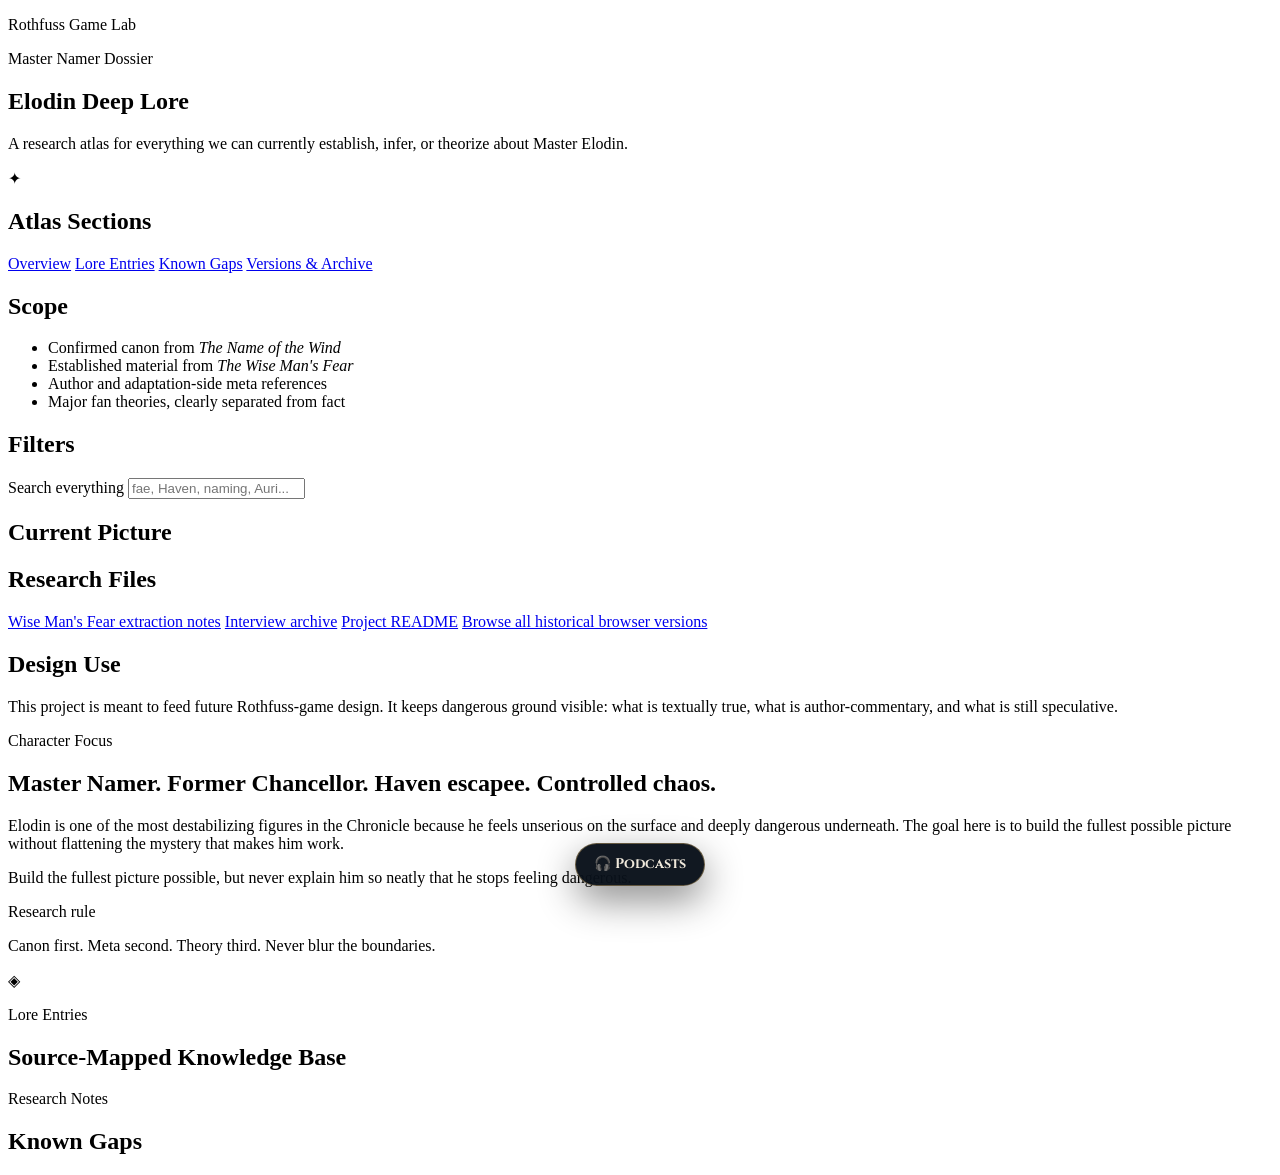
==== index.html @ f9a2e982 "feat: link site to Parris Network" ====
<!doctype html>
<html lang="en">
  <head>
    <meta charset="UTF-8" />
    <meta name="viewport" content="width=device-width, initial-scale=1.0" />
    <title>Elodin Deep Lore</title>
    <link rel="preconnect" href="https://fonts.googleapis.com" />
    <link rel="preconnect" href="https://fonts.gstatic.com" crossorigin />
    <link
      href="https://fonts.googleapis.com/css2?family=Cinzel:wght@400;500;600;700&family=Cinzel+Decorative:wght@700&family=Crimson+Pro:wght@300;400;500;600&display=swap"
      rel="stylesheet"
    />
    <link rel="stylesheet" href="./styles.css" />
    <link rel="stylesheet" href="./podcast-dialog.css?v=3" />
  </head>
  <body>
    <div class="sky-layer" aria-hidden="true"></div>
    <div class="wind-layer" aria-hidden="true"></div>
    <div class="page-shell">
      <aside class="sidebar">
        <div class="brand-block">
          <p class="eyebrow">Rothfuss Game Lab</p>
          <p class="runic-tag">Master Namer Dossier</p>
          <h1>Elodin Deep Lore</h1>
          <p class="lede">
            A research atlas for everything we can currently establish, infer, or theorize about
            Master Elodin.
          </p>
          <div class="brand-divider" aria-hidden="true">
            <span>✦</span>
          </div>
        </div>

        <nav class="panel section-nav">
          <h2>Atlas Sections</h2>
          <div class="nav-links">
            <a href="#hero">Overview</a>
            <a href="#entries">Lore Entries</a>
            <a href="#gaps">Known Gaps</a>
            <a href="./versions.html">Versions & Archive</a>
          </div>
        </nav>

        <section class="panel">
          <h2>Scope</h2>
          <ul class="compact-list">
            <li>Confirmed canon from <em>The Name of the Wind</em></li>
            <li>Established material from <em>The Wise Man's Fear</em></li>
            <li>Author and adaptation-side meta references</li>
            <li>Major fan theories, clearly separated from fact</li>
          </ul>
        </section>

        <section class="panel">
          <h2>Filters</h2>
          <div class="search-stack">
            <label for="searchBox">Search everything</label>
            <input id="searchBox" type="search" placeholder="fae, Haven, naming, Auri..." />
          </div>
          <div class="chip-row" id="categoryChips"></div>
          <div class="chip-row" id="evidenceChips"></div>
        </section>

        <section class="panel stats-panel">
          <h2>Current Picture</h2>
          <div class="stat-grid" id="statGrid"></div>
        </section>

        <section class="panel">
          <h2>Research Files</h2>
          <div class="research-links">
            <a href="./research/wmf-elodin-extraction.md">Wise Man's Fear extraction notes</a>
            <a href="./research/interview-archive.md">Interview archive</a>
            <a href="./README.md">Project README</a>
            <a href="./versions.html">Browse all historical browser versions</a>
          </div>
        </section>

        <section class="panel">
          <h2>Design Use</h2>
          <p>
            This project is meant to feed future Rothfuss-game design. It keeps dangerous ground
            visible: what is textually true, what is author-commentary, and what is still
            speculative.
          </p>
        </section>
      </aside>

      <main class="main-content">
        <section class="hero-card" id="hero">
          <div class="hero-copy">
            <p class="eyebrow">Character Focus</p>
            <h2>Master Namer. Former Chancellor. Haven escapee. Controlled chaos.</h2>
            <p>
              Elodin is one of the most destabilizing figures in the Chronicle because he feels
              unserious on the surface and deeply dangerous underneath. The goal here is to build
              the fullest possible picture without flattening the mystery that makes him work.
            </p>
            <div class="hero-quote">
              <p>
                Build the fullest picture possible, but never explain him so neatly that he stops
                feeling dangerous.
              </p>
            </div>
          </div>
          <div class="hero-note">
            <p class="mini-label">Research rule</p>
            <p>Canon first. Meta second. Theory third. Never blur the boundaries.</p>
            <div class="hero-sigil" aria-hidden="true">◈</div>
          </div>
        </section>

        <section class="summary-grid" id="summaryGrid"></section>

        <section class="section-block" id="entries">
          <div class="section-heading">
            <p class="eyebrow">Lore Entries</p>
            <h2>Source-Mapped Knowledge Base</h2>
          </div>
          <div class="entry-list" id="entryList"></div>
        </section>

        <section class="section-block" id="gaps">
          <div class="section-heading">
            <p class="eyebrow">Research Notes</p>
            <h2>Known Gaps</h2>
          </div>
          <div class="notes-grid" id="gapList"></div>
        </section>
      </main>
    </div>

    <button
      id="elodin-podcast-launcher"
      type="button"
      aria-expanded="false"
      aria-controls="elodin-podcast-dialog"
      aria-label="Open fantasy storytelling podcasts"
    >🎧 Podcasts</button>

    <dialog id="elodin-podcast-dialog" aria-label="Elodin Deep Lore podcast player">
      <div class="elodin-podcast-card">
        <div class="elodin-podcast-head">
          <div>
            <p class="elodin-podcast-kicker">Elodin Deep Lore · fantasy & storytelling</p>
            <h2 class="elodin-podcast-title" data-podcast-title></h2>
            <p class="elodin-podcast-meta" data-podcast-meta></p>
          </div>
          <button class="elodin-podcast-close" type="button" data-podcast-close aria-label="Minimise podcast player">×</button>
        </div>
        <iframe
          class="elodin-podcast-frame"
          data-podcast-frame
          title="Spotify podcast episode"
          loading="lazy"
          allow="autoplay; clipboard-write; encrypted-media; fullscreen; picture-in-picture"
        ></iframe>
        <div class="elodin-podcast-actions">
          <button class="elodin-podcast-action" type="button" data-podcast-different>✦ Different podcast</button>
          <a class="elodin-podcast-link" data-podcast-spotify target="_blank" rel="noopener noreferrer">Open in Spotify ↗</a>
        </div>
        <p class="elodin-podcast-note">
          Independent 25-episode fantasy, literature and storytelling bank stored inside Elodin Deep Lore. No JoshHub runtime is required.
        </p>
      </div>
    </dialog>

    <script id="elodin-podcast-data" type="application/json">
      [
        {"id":"42vmiZTrdB9cbDAKCQmBVv","audio":"https://www.podtrac.com/pts/redirect.mp3/pdst.fm/e/tracking.swap.fm/track/YfZO4tERxneauNcW9Fgn/mgln.ai/e/211/traffic.megaphone.fm/ARML3527953865.mp3?updated=1776957116","title":"Some people read the Great Books, so why not me?","show":"What Should I Read Next?","tags":["classics","reading life"]},
        {"id":"6DG2G9aOJSAZOckuAdL9cL","audio":"https://www.podtrac.com/pts/redirect.mp3/pdst.fm/e/tracking.swap.fm/track/YfZO4tERxneauNcW9Fgn/mgln.ai/e/211/traffic.megaphone.fm/ARML2277725495.mp3?updated=1756993240","title":"Books that take you on an epic journey","show":"What Should I Read Next?","tags":["epic fiction","storytelling"]},
        {"id":"7FJHnyErjecA5On4cxIZ8h","audio":"https://www.podtrac.com/pts/redirect.mp3/pdst.fm/e/tracking.swap.fm/track/YfZO4tERxneauNcW9Fgn/mgln.ai/e/211/traffic.megaphone.fm/ARML4453317106.mp3?updated=1743442000","title":"Literary + Genre = match made in heaven","show":"What Should I Read Next?","tags":["genre fiction","literary craft"]},
        {"id":"072R11KrKRs0QcEldw3Rwn","audio":"https://www.podtrac.com/pts/redirect.mp3/pdst.fm/e/tracking.swap.fm/track/YfZO4tERxneauNcW9Fgn/mgln.ai/e/211/traffic.megaphone.fm/ARML5456498907.mp3?updated=1770249324","title":"Maggie O’Farrell on writing for the page and screen","show":"What Should I Read Next?","tags":["author interview","writing"]},
        {"id":"7jXop7oRhTw2rePFx5lbc7","title":"Marian Keyes","show":"The Queen's Reading Room Podcast","tags":["author interview","reading life"]},
        {"id":"7nPsc3tZBjBnmaZ6XmsDOu","title":"Sir Ian Rankin","show":"The Queen's Reading Room Podcast","tags":["author interview","character craft"]},
        {"id":"6J01OMXw25v3WV9eExrBvK","title":"Peter James","show":"The Queen's Reading Room Podcast","tags":["author interview","story craft"]},
        {"id":"5V7fOaMGYVjaV3YoBPSX3f","audio":"http://open.live.bbc.co.uk/mediaselector/6/redir/version/2.0/mediaset/audio-nondrm-download-rss/proto/http/vpid/p0ntdcj4.mp3","title":"Daisy Dunn and Andrew Hunter Murray","show":"A Good Read","tags":["book discussion","recommendations"]},
        {"id":"7uXGLwv2fs5NYvxDuapecr","audio":"http://open.live.bbc.co.uk/mediaselector/6/redir/version/2.0/mediaset/audio-nondrm-download-rss/proto/http/vpid/p0mc9qhg.mp3","title":"Julia Shaw and Hayaatun Sillem","show":"A Good Read","tags":["book discussion","ideas"]},
        {"id":"0AHazNQUupIeI6lPLleRf3","title":"Colson Whitehead on The Underground Railroad","show":"The Book Review","tags":["author interview","literary fiction"]},
        {"id":"6zvMpm4FtI8RsglKA2A6wu","title":"The 100 Best Books of the 21st Century","show":"The Book Review","tags":["literature","criticism"]},
        {"id":"0bbF7Dq6bl3g6RXCTtUwUw","title":"Jennifer Egan on A Visit from the Goon Squad","show":"The Book Review / The Interview","tags":["author interview","structure"]},
        {"id":"5unvrsOGsfXIieIhYauAm6","title":"Min Jin Lee on Pachinko","show":"The Book Review","tags":["author interview","worldbuilding"]},
        {"id":"5gR4sNmfVtnWSZZNmkxW0h","audio":"https://traffic.libsyn.com/secure/strongwomen/Strong_Women_-_Maggie_Hudson_Books_v2.mp3?dest-id=2251676","title":"How to Become a Reader of Good Books","show":"Strong Women","tags":["reading habits","literature"]},
        {"id":"2hJ8bVhwhxLURYWWwXScW2","audio":"https://pdst.fm/e/traffic.megaphone.fm/GLT2044830890.mp3?updated=1749249087","title":"Summer books 2025","show":"Backlisted","tags":["book discussion","literature"]},
        {"id":"0MjRBwyjqhzoBdx7pbt1k6","audio":"https://mcdn.podbean.com/mf/web/r88shrj9itttn496/MasteringDungeons_300.mp3","title":"Sirrangia and Worldbuilding Through Campaign Building!","show":"Mastering Dungeons","tags":["worldbuilding","fantasy"]},
        {"id":"18w3nIQBRAFkjpI4rPhu5F","audio":"https://anchor.fm/s/107ad6378/podcast/play/118549943/https%3A%2F%2Fd3ctxlq1ktw2nl.cloudfront.net%2Fstaging%2F2026-3-16%2F422193566-44100-2-b4ff39f9c5277.m4a","title":"From Opera to Encounters: Turning Big Ideas into Playable Reality","show":"How to Be a Better DM","tags":["storytelling","adaptation"]},
        {"id":"3LmSl6bDrX4BhVracbNM1o","audio":"https://anchor.fm/s/107ad6378/podcast/play/106029712/https%3A%2F%2Fd3ctxlq1ktw2nl.cloudfront.net%2Fstaging%2F2025-6-26%2F404590522-44100-2-40d363ea49ab9968.mp3","title":"Diving Deep into Theme, Fate, and Storytelling","show":"How to Be a Better DM","tags":["theme","storytelling"]},
        {"id":"5c3tjkoD1tAIdaYw73kIgL","audio":"https://anchor.fm/s/107ad6378/podcast/play/106029525/https%3A%2F%2Fd3ctxlq1ktw2nl.cloudfront.net%2Fstaging%2F2025-6-26%2F404590397-44100-2-107e8b90d35d4256.mp3","title":"Which D&D Books to Buy","show":"How to Be a Better DM","tags":["fantasy books","game design"]},
        {"id":"7cHG8x46pz4xZQ7pxtwyA7","audio":"https://mcdn.podbean.com/mf/web/xcthxzv3kgmfh4dr/MasteringDungeons_299.mp3","title":"Rise of the Lazy Gamemaster with Mike Shea","show":"Mastering Dungeons","tags":["story craft","game mastering"]},
        {"id":"1kSaSV0iRa3vHo9bVg5Mzh","audio":"https://mcdn.podbean.com/mf/web/nrdddqfijaw6rvkr/MasteringDungeons_293.mp3","title":"Best of Waterdeep: Dungeon of the Mad Mage!","show":"Mastering Dungeons","tags":["fantasy setting","worldbuilding"]},
        {"id":"0Hkf9aaToj0uXNL4d2uFyS","audio":"https://mcdn.podbean.com/mf/web/ff5btwgjsywehmcs/MasteringDungeons_294.mp3","title":"Best of Baldur’s Gate: Descent Into Avernus!","show":"Mastering Dungeons","tags":["fantasy setting","adventure design"]},
        {"id":"1cZMSTNmc97JHiJB3727OS","audio":"https://mcdn.podbean.com/mf/web/5e6kf7dby9cq3u7m/MasteringDungeons_297.mp3","title":"Mystic Arts and Creator Publishing","show":"Mastering Dungeons","tags":["magic","publishing"]},
        {"id":"4OvgnK7wzDYVukjAWaEMS7","audio":"https://mcdn.podbean.com/mf/web/fkc7cssspdzpuqfr/MasteringDungeons_259.mp3","title":"Draw Steel Character Classes, Careers, and Cultures!","show":"Mastering Dungeons","tags":["characters","culture"]},
        {"id":"49VCsy5V4ZWlqeYuwY4pSn","audio":"https://mcdn.podbean.com/mf/web/wwmpn38p4fy26wjf/Mastering_Dungeons_189.mp3","title":"Daggerheart Domains and Actions","show":"Mastering Dungeons","tags":["fantasy systems","worldbuilding"]}
      ]
    </script>

    <script src="./data.js"></script>
    <script src="./app.js"></script>
    <script src="./podcast-dialog.js?v=4" defer></script>
    <script src="https://parris-tech-services.github.io/WhirringWilderness/network/parris-network.js"></script>
</body>
</html>
---- podcast-dialog.css ----
#elodin-podcast-launcher {
  position: fixed;
  left: 50%;
  bottom: max(14px, env(safe-area-inset-bottom));
  transform: translateX(-50%);
  z-index: 2147483000;
  border: 1px solid rgba(215, 176, 106, 0.42);
  border-radius: 999px;
  background: rgba(10, 17, 26, 0.97);
  color: #efe8db;
  padding: 12px 18px;
  font: 700 14px/1.2 "Cinzel", Georgia, serif;
  box-shadow: 0 14px 38px rgba(0, 0, 0, 0.46);
  cursor: pointer;
  touch-action: manipulation;
  white-space: nowrap;
}

#elodin-podcast-launcher[hidden] { display: none !important; }

#elodin-podcast-launcher:focus-visible,
#elodin-podcast-dialog button:focus-visible,
#elodin-podcast-dialog a:focus-visible {
  outline: 3px solid rgba(134, 210, 187, 0.75);
  outline-offset: 3px;
}

#elodin-podcast-dialog {
  position: fixed;
  left: 50%;
  right: auto;
  top: auto;
  bottom: max(10px, env(safe-area-inset-bottom));
  width: min(640px, calc(100vw - 20px));
  max-width: none;
  margin: 0;
  transform: translateX(-50%);
  border: 1px solid rgba(215, 176, 106, 0.42);
  border-radius: 22px;
  padding: 0;
  overflow: hidden;
  background: #0d151f;
  color: #efe8db;
  box-shadow: 0 26px 80px rgba(0, 0, 0, 0.66);
  z-index: 2147483001;
  transition: transform 160ms ease, opacity 160ms ease;
}

/* The dialog intentionally remains open when "closed" so Chromium keeps the
   Spotify iframe alive. It is moved below the viewport instead of display:none. */
#elodin-podcast-dialog.is-minimized {
  transform: translate(-50%, calc(100% + 90px));
  opacity: 0.001;
  pointer-events: none;
}

#elodin-podcast-dialog::backdrop {
  background: transparent;
}

.elodin-podcast-card {
  padding: 16px;
  background:
    linear-gradient(135deg, rgba(141, 145, 214, 0.11), transparent 55%),
    linear-gradient(180deg, rgba(215, 176, 106, 0.08), transparent 70%),
    #0d151f;
  font-family: "Crimson Pro", Georgia, serif;
}

.elodin-podcast-head {
  display: flex;
  align-items: flex-start;
  justify-content: space-between;
  gap: 14px;
  margin-bottom: 12px;
}

.elodin-podcast-kicker {
  margin: 0 0 5px;
  color: #d7b06a;
  font: 700 11px/1.3 "Cinzel", Georgia, serif;
  letter-spacing: 0.12em;
  text-transform: uppercase;
}

.elodin-podcast-title {
  margin: 0;
  color: #efe8db;
  font: 600 17px/1.35 "Cinzel", Georgia, serif;
}

.elodin-podcast-meta {
  margin: 6px 0 0;
  color: #c0c7d1;
  font-size: 13px;
  line-height: 1.4;
}

.elodin-podcast-close {
  width: 42px;
  height: 42px;
  flex: 0 0 42px;
  border: 1px solid rgba(183, 203, 227, 0.24);
  border-radius: 50%;
  background: rgba(255, 255, 255, 0.05);
  color: #efe8db;
  font-size: 24px;
  line-height: 1;
  cursor: pointer;
  touch-action: manipulation;
}

.elodin-podcast-frame {
  display: block;
  width: 100%;
  height: 152px;
  border: 0;
  border-radius: 14px;
  background: #03070b;
}

.elodin-podcast-actions {
  display: flex;
  flex-wrap: wrap;
  gap: 9px;
  margin-top: 11px;
}

.elodin-podcast-action,
.elodin-podcast-link {
  border-radius: 12px;
  padding: 10px 13px;
  font: 700 13px/1.2 "Cinzel", Georgia, serif;
  text-decoration: none;
  cursor: pointer;
  touch-action: manipulation;
}

.elodin-podcast-action {
  border: 1px solid rgba(215, 176, 106, 0.32);
  background: rgba(215, 176, 106, 0.16);
  color: #f5ead5;
}

.elodin-podcast-link {
  display: inline-flex;
  align-items: center;
  border: 1px solid rgba(134, 210, 187, 0.28);
  background: rgba(134, 210, 187, 0.1);
  color: #d8f5ec;
}

.elodin-podcast-note {
  margin: 10px 0 0;
  color: #9da8b6;
  font-size: 12px;
  line-height: 1.45;
}

@media (max-width: 640px) {
  #elodin-podcast-dialog {
    width: calc(100vw - 10px);
    bottom: max(5px, env(safe-area-inset-bottom));
  }

  .elodin-podcast-card { padding: 12px; }
  .elodin-podcast-actions > * {
    flex: 1;
    justify-content: center;
    text-align: center;
  }
}

@media (prefers-reduced-motion: reduce) {
  #elodin-podcast-dialog { transition: none; }
}

.elodin-podcast-audio{display:block;width:100%;margin-top:12px}.elodin-podcast-offline{border:1px solid rgba(215,178,116,.45);border-radius:10px;background:#315c42;color:#fff;padding:9px 12px;font:700 13px/1.2 system-ui,-apple-system,"Segoe UI",sans-serif;cursor:pointer}.elodin-podcast-offline:disabled{opacity:.65;cursor:wait}
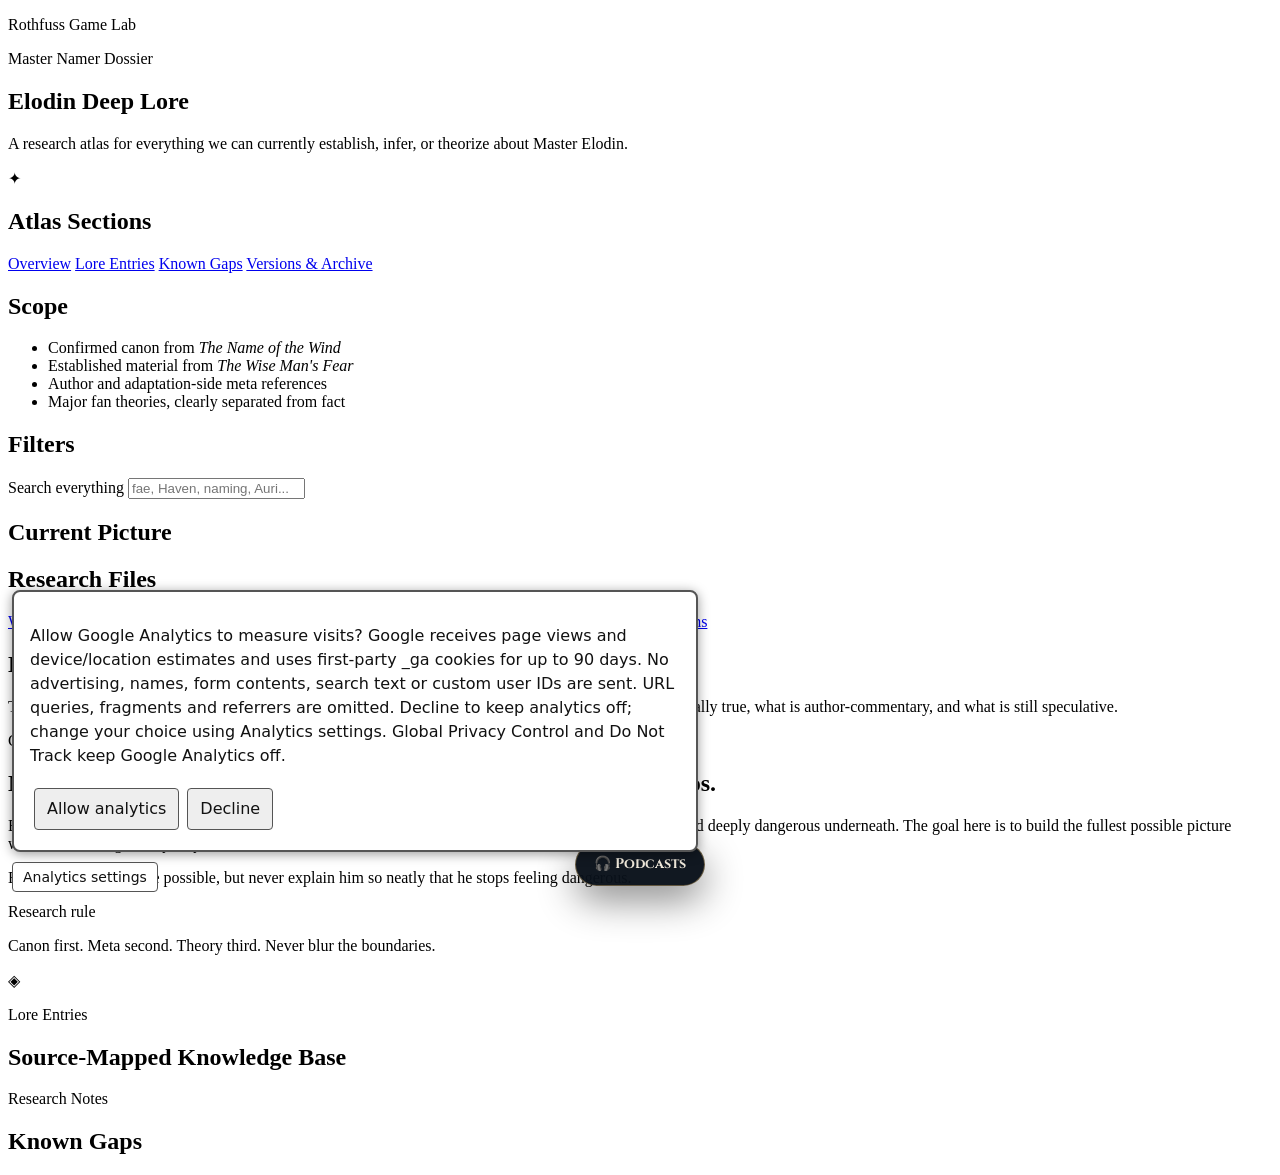
==== commit 63ae5420: "Add opt-in GA4 with privacy controls and remove inactive Umami" ====
--- a/index.html
+++ b/index.html
@@ -1,6 +1,70 @@
 <!doctype html>
 <html lang="en">
   <head>
+<script data-parris-ga4="opt-in">
+/* GA4: explicit opt-in; no advertising, custom events or URL parameters. */
+(() => {
+  if (window.__parrisGA4Consent) return;
+  window.__parrisGA4Consent = true;
+  const id = 'G-LV0CW7PHH0';
+  const key = 'ga4-consent';
+  const blocked = navigator.globalPrivacyControl === true || navigator.doNotTrack === '1' || window.doNotTrack === '1';
+  window['ga-disable-' + id] = true;
+  if (blocked) return;
+  window.dataLayer = window.dataLayer || [];
+  window.gtag = window.gtag || function () { window.dataLayer.push(arguments); };
+  const consent = value => ({analytics_storage:value, ad_storage:'denied', ad_user_data:'denied', ad_personalization:'denied'});
+  window.gtag('consent', 'default', consent('denied'));
+  let loaded = false;
+  let panel;
+  const safePage = () => ({page_location:location.origin + location.pathname, page_referrer:'', page_title:'ElodinDeepLore'});
+  function choose(choice) {
+    try { localStorage.setItem(key, choice); } catch { /* Choice still applies to this page. */ }
+    const allowed = choice === 'granted';
+    window['ga-disable-' + id] = !allowed;
+    window.gtag('consent', 'update', consent(allowed ? 'granted' : 'denied'));
+    if (panel) panel.hidden = true;
+    if (!allowed || loaded) return;
+    loaded = true;
+    window.gtag('set', {...safePage(), allow_google_signals:false, allow_ad_personalization_signals:false, url_passthrough:false});
+    window.gtag('js', new Date());
+    window.gtag('config', id, {...safePage(), cookie_expires:7776000, cookie_update:false, allow_google_signals:false, allow_ad_personalization_signals:false});
+    const script = document.createElement('script');
+    script.async = true;
+    script.referrerPolicy = 'no-referrer';
+    script.src = 'https://www.googletagmanager.com/gtag/js?id=' + id;
+    document.head.appendChild(script);
+  }
+  function setup() {
+    panel = document.createElement('aside');
+    panel.setAttribute('role', 'dialog');
+    panel.setAttribute('aria-label', 'Analytics and privacy');
+    panel.style.cssText = 'position:fixed;bottom:48px;left:12px;right:12px;max-width:650px;padding:16px;background:#fff;color:#111;border:2px solid #555;border-radius:8px;z-index:2147483647;font:16px/1.5 system-ui;box-shadow:0 2px 12px #0006';
+    const text = document.createElement('p');
+    text.textContent = 'Allow Google Analytics to measure visits? Google receives page views and device/location estimates and uses first-party _ga cookies for up to 90 days. No advertising, names, form contents, search text or custom user IDs are sent. URL queries, fragments and referrers are omitted. Decline to keep analytics off; change your choice using Analytics settings. Global Privacy Control and Do Not Track keep Google Analytics off.';
+    panel.appendChild(text);
+    for (const [label, value] of [['Allow analytics', 'granted'], ['Decline', 'denied']]) {
+      const button = document.createElement('button');
+      button.type = 'button'; button.textContent = label;
+      button.style.cssText = 'margin:4px;padding:8px 12px;background:#eee;color:#111;border:1px solid #555;border-radius:4px;font:inherit;cursor:pointer';
+      button.addEventListener('click', () => choose(value));
+      panel.appendChild(button);
+    }
+    const settings = document.createElement('button');
+    settings.type = 'button'; settings.textContent = 'Analytics settings';
+    settings.style.cssText = 'position:fixed;bottom:8px;left:12px;z-index:2147483646;padding:6px 10px;background:#fff;color:#111;border:1px solid #555;border-radius:4px;font:14px system-ui;cursor:pointer';
+    settings.addEventListener('click', () => {panel.hidden = false; panel.querySelector('button').focus();});
+    document.body.appendChild(panel);
+    document.body.appendChild(settings);
+    let saved;
+    try { saved = localStorage.getItem(key); } catch { /* Ask again without storage. */ }
+    if (saved === 'granted' || saved === 'denied') choose(saved);
+  }
+  if (document.readyState === 'loading') document.addEventListener('DOMContentLoaded', setup, {once:true});
+  else setup();
+})();
+</script>
+
     <meta charset="UTF-8" />
     <meta name="viewport" content="width=device-width, initial-scale=1.0" />
     <title>Elodin Deep Lore</title>
@@ -198,6 +262,6 @@
     <script src="./data.js"></script>
     <script src="./app.js"></script>
     <script src="./podcast-dialog.js?v=4" defer></script>
-    <script src="https://parris-tech-services.github.io/WhirringWilderness/network/parris-network.js"></script>
+    <script src="https://parris-tech-services.github.io/WhirringWilderness/network/parris-network.js?v=2.1"></script>
 </body>
 </html>
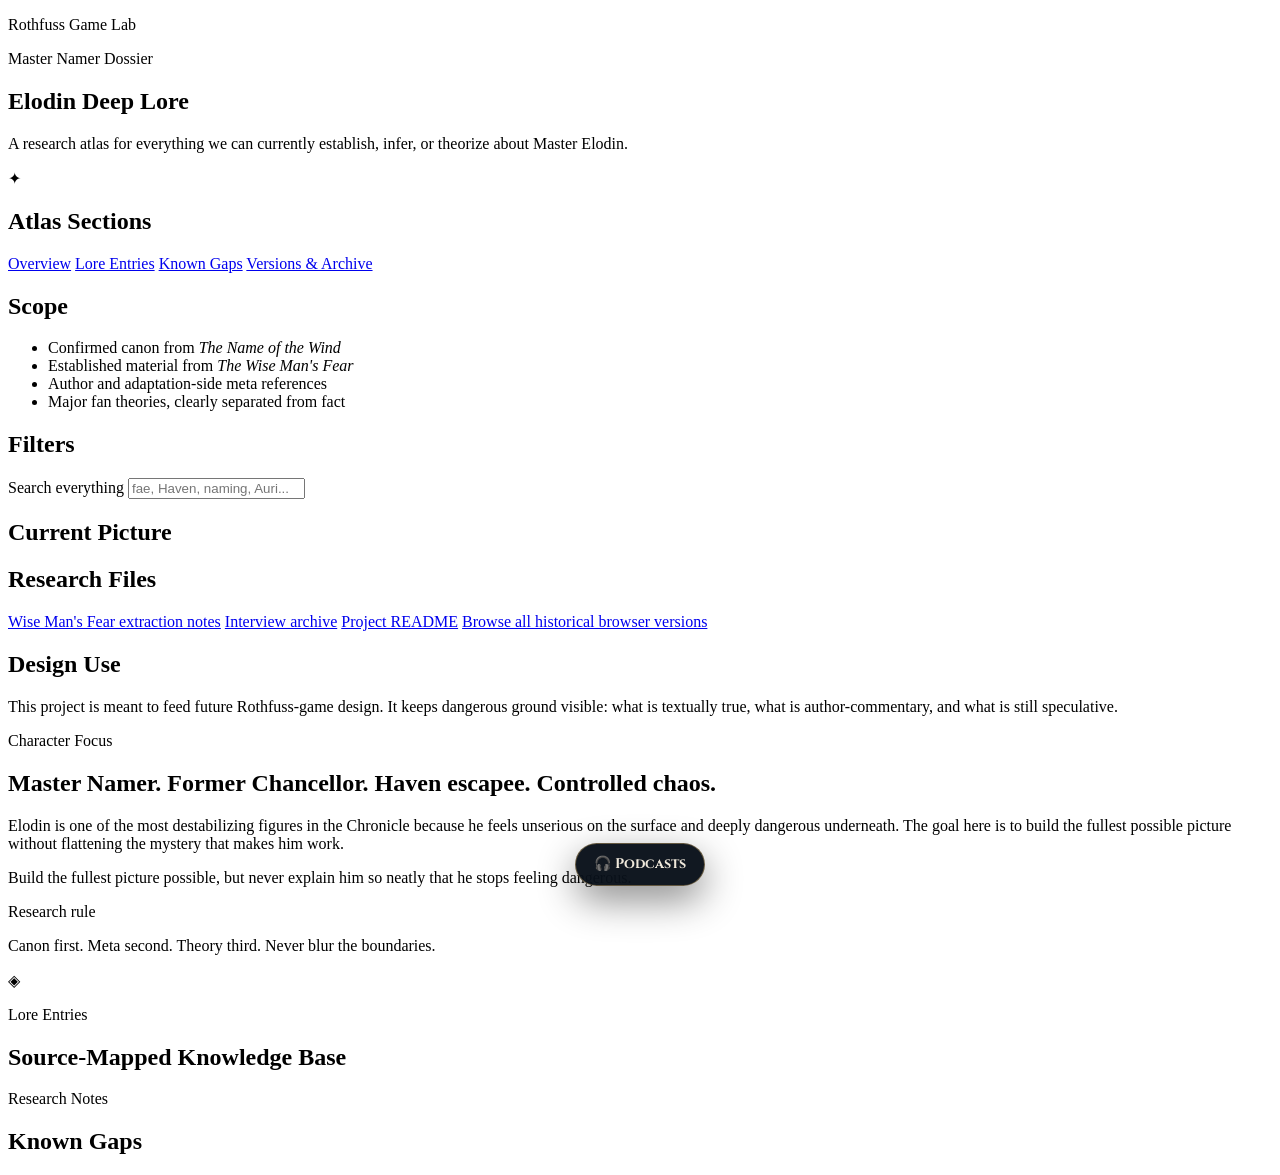
==== commit 62ed2cc7: "Replace GA4 with verifiable consent-based Parris Analytics" ====
--- a/index.html
+++ b/index.html
@@ -1,69 +1,7 @@
 <!doctype html>
 <html lang="en">
   <head>
-<script data-parris-ga4="opt-in">
-/* GA4: explicit opt-in; no advertising, custom events or URL parameters. */
-(() => {
-  if (window.__parrisGA4Consent) return;
-  window.__parrisGA4Consent = true;
-  const id = 'G-LV0CW7PHH0';
-  const key = 'ga4-consent';
-  const blocked = navigator.globalPrivacyControl === true || navigator.doNotTrack === '1' || window.doNotTrack === '1';
-  window['ga-disable-' + id] = true;
-  if (blocked) return;
-  window.dataLayer = window.dataLayer || [];
-  window.gtag = window.gtag || function () { window.dataLayer.push(arguments); };
-  const consent = value => ({analytics_storage:value, ad_storage:'denied', ad_user_data:'denied', ad_personalization:'denied'});
-  window.gtag('consent', 'default', consent('denied'));
-  let loaded = false;
-  let panel;
-  const safePage = () => ({page_location:location.origin + location.pathname, page_referrer:'', page_title:'ElodinDeepLore'});
-  function choose(choice) {
-    try { localStorage.setItem(key, choice); } catch { /* Choice still applies to this page. */ }
-    const allowed = choice === 'granted';
-    window['ga-disable-' + id] = !allowed;
-    window.gtag('consent', 'update', consent(allowed ? 'granted' : 'denied'));
-    if (panel) panel.hidden = true;
-    if (!allowed || loaded) return;
-    loaded = true;
-    window.gtag('set', {...safePage(), allow_google_signals:false, allow_ad_personalization_signals:false, url_passthrough:false});
-    window.gtag('js', new Date());
-    window.gtag('config', id, {...safePage(), cookie_expires:7776000, cookie_update:false, allow_google_signals:false, allow_ad_personalization_signals:false});
-    const script = document.createElement('script');
-    script.async = true;
-    script.referrerPolicy = 'no-referrer';
-    script.src = 'https://www.googletagmanager.com/gtag/js?id=' + id;
-    document.head.appendChild(script);
-  }
-  function setup() {
-    panel = document.createElement('aside');
-    panel.setAttribute('role', 'dialog');
-    panel.setAttribute('aria-label', 'Analytics and privacy');
-    panel.style.cssText = 'position:fixed;bottom:48px;left:12px;right:12px;max-width:650px;padding:16px;background:#fff;color:#111;border:2px solid #555;border-radius:8px;z-index:2147483647;font:16px/1.5 system-ui;box-shadow:0 2px 12px #0006';
-    const text = document.createElement('p');
-    text.textContent = 'Allow Google Analytics to measure visits? Google receives page views and device/location estimates and uses first-party _ga cookies for up to 90 days. No advertising, names, form contents, search text or custom user IDs are sent. URL queries, fragments and referrers are omitted. Decline to keep analytics off; change your choice using Analytics settings. Global Privacy Control and Do Not Track keep Google Analytics off.';
-    panel.appendChild(text);
-    for (const [label, value] of [['Allow analytics', 'granted'], ['Decline', 'denied']]) {
-      const button = document.createElement('button');
-      button.type = 'button'; button.textContent = label;
-      button.style.cssText = 'margin:4px;padding:8px 12px;background:#eee;color:#111;border:1px solid #555;border-radius:4px;font:inherit;cursor:pointer';
-      button.addEventListener('click', () => choose(value));
-      panel.appendChild(button);
-    }
-    const settings = document.createElement('button');
-    settings.type = 'button'; settings.textContent = 'Analytics settings';
-    settings.style.cssText = 'position:fixed;bottom:8px;left:12px;z-index:2147483646;padding:6px 10px;background:#fff;color:#111;border:1px solid #555;border-radius:4px;font:14px system-ui;cursor:pointer';
-    settings.addEventListener('click', () => {panel.hidden = false; panel.querySelector('button').focus();});
-    document.body.appendChild(panel);
-    document.body.appendChild(settings);
-    let saved;
-    try { saved = localStorage.getItem(key); } catch { /* Ask again without storage. */ }
-    if (saved === 'granted' || saved === 'denied') choose(saved);
-  }
-  if (document.readyState === 'loading') document.addEventListener('DOMContentLoaded', setup, {once:true});
-  else setup();
-})();
-</script>
+<script defer src="https://parris-analytics.parris-neathaustralia.workers.dev/tracker.js" data-site="elodin-lore" referrerpolicy="no-referrer"></script>
 
     <meta charset="UTF-8" />
     <meta name="viewport" content="width=device-width, initial-scale=1.0" />
